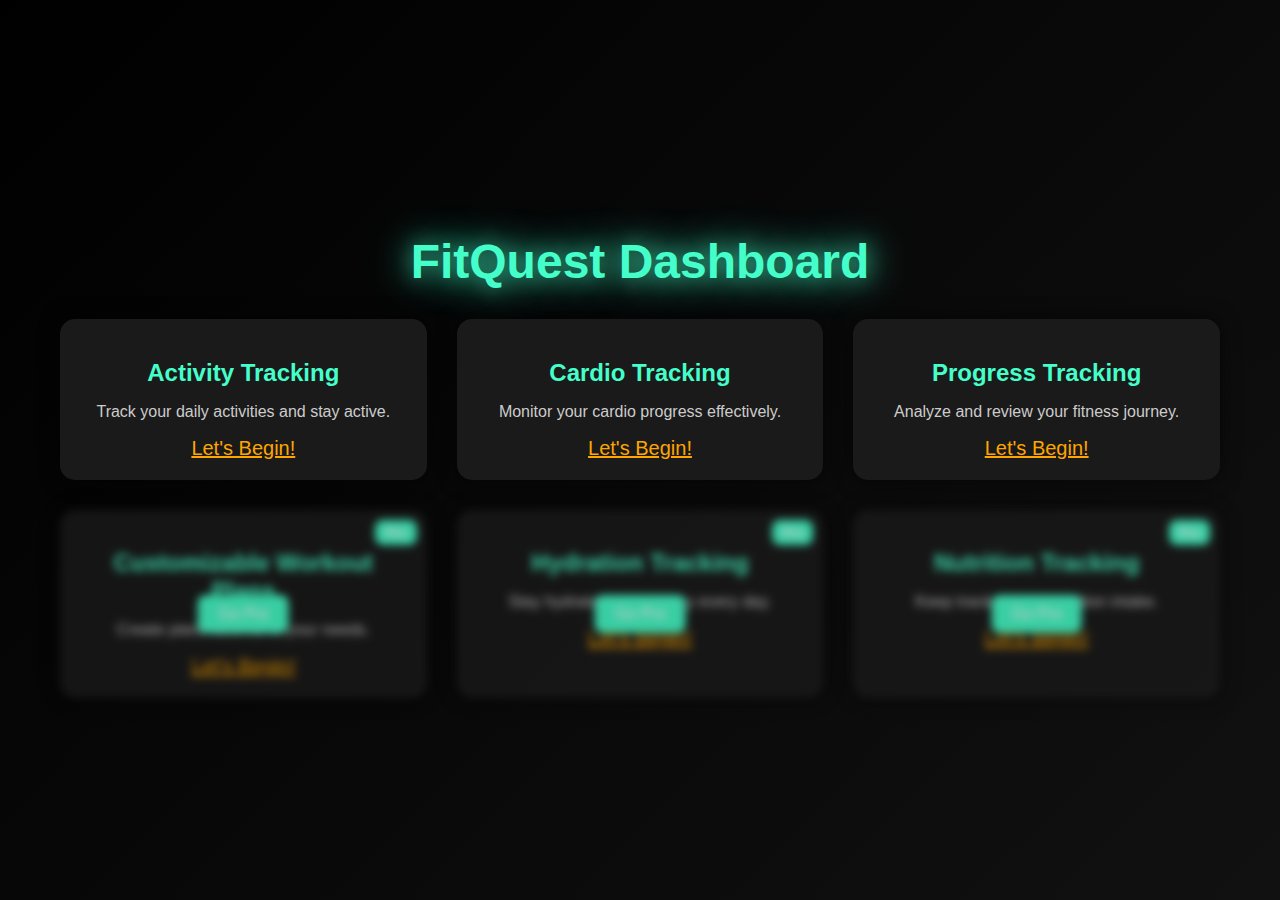
==== dashboard.html @ f8dad620 "first commit" ====
<!DOCTYPE html>
<html lang="en">
<head>
    <meta charset="UTF-8">
    <meta name="viewport" content="width=device-width, initial-scale=1.0">
    <title>FitQuest Dashboard</title>
    <link rel="stylesheet" href="dashboard.css">
</head>
<body>
    <div class="dashboard">
        <h1 class="dashboard-title">FitQuest Dashboard</h1>
        <div class="features">
            
            <div class="feature free" onclick="openTab('activity-tracking.html')">
                <h2>Activity Tracking</h2>
                <p>Track your daily activities and stay active.</p>
                <a class="explore" href="activity.html">Let's Begin!</a>

            </div>
            <div class="feature free" onclick="openTab('cardio-progress.html')">
                <h2>Cardio Tracking</h2>
                <p>Monitor your cardio progress effectively.</p>
                <a class="explore" href="cardio.html">Let's Begin!</a>

            </div>
            <div class="feature free" onclick="openTab('progress-tracking.html')">
                <h2>Progress Tracking</h2>
                <p>Analyze and review your fitness journey.</p>
                <a class="explore" href="progress.html">Let's Begin!</a>

            </div>

            <div class="feature locked">
                <h2>Customizable Workout Plans</h2>
                <p>Create plans tailored to your needs.</p>
                <a class="explore" href="custWorkout.html">Let's Begin!</a>

                <span class="pro-tag">Pro</span>
                <button onclick="redirectToPro()">Go Pro</button>
            </div>
            <div class="feature locked">
                <h2>Hydration Tracking</h2>
                <p>Stay hydrated and healthy every day.</p>
                <a class="explore" href="hydration.html">Let's Begin!</a>

                <span class="pro-tag">Pro</span>
                <button onclick="redirectToPro()">Go Pro</button>
            </div>
            <div class="feature locked">
                <h2>Nutrition Tracking</h2>
                <p>Keep track of your nutrition intake.</p>
                <a class="explore" href="nutrition.html">Let's Begin!</a>

                <span class="pro-tag">Pro</span>
                <button onclick="redirectToPro()">Go Pro</button>
            </div>
        </div>
    </div>

    <script src="dashboard.js"></script>
</body>
</html>
---- dashboard.css ----
:root {
  --bg-color: #000;
  --snd-bg-color: #111;
  --text-color: #fff;
  --main-color: #45ffca;
  --glow-color: rgba(69, 255, 202, 0.5);
  --card-bg: #1a1a1a;
}

body {
  margin: 0;
  font-family: 'Segoe UI', Tahoma, Geneva, Verdana, sans-serif;
  background: linear-gradient(135deg, #000, #111);
  color: var(--text-color);
  display: flex;
  justify-content: center;
  align-items: center;
  min-height: 100vh;
}
.explore{
  text-decoration: underline;
  color: orange;
  font-size: 20px;
}
.explore:hover{
  color: white;
}
.dashboard {
  text-align: center;
  width: 95%;
  max-width: 1200px;
  animation: fadeIn 1s ease-in-out;
}

.dashboard-title {
  font-size: 3rem;
  margin-bottom: 30px;
  color: var(--main-color);
  text-shadow: 0 0 20px var(--glow-color), 0 0 40px var(--main-color);
}

.features {
  display: grid;
  grid-template-columns: repeat(auto-fit, minmax(300px, 1fr));
  gap: 30px;
  padding: 0 20px;
}

.feature {
  background: var(--card-bg);
  border-radius: 15px;
  padding: 20px;
  position: relative;
  overflow: hidden;
  box-shadow: 0 0 20px rgba(0, 0, 0, 0.6);
  text-align: center;
  color: var(--text-color);
  transition: transform 0.5s, box-shadow 0.5s;
  cursor: pointer;
}

.feature h2 {
  font-size: 1.5rem;
  color: var(--main-color);
  margin-bottom: 10px;
}

.feature p {
  font-size: 1rem;
  color: #ccc;
}

.feature::before {
  content: '';
  position: absolute;
  top: -50%;
  left: -50%;
  width: 200%;
  height: 200%;
  background: radial-gradient(circle, var(--glow-color) 0%, transparent 60%);
  transform: rotate(45deg);
  opacity: 0;
  pointer-events: none;
  transition: opacity 0.5s;
}

.feature.free:hover {
  transform: scale(1.05);
  box-shadow: 0 0 30px var(--main-color);
}

.feature.free:hover::before {
  opacity: 1;
}

.feature.locked {
  opacity: 0.7;
  pointer-events: none;
}

.feature.locked button {
  background-color: var(--main-color);
  color: var(--text-color);
  border: none;
  padding: 8px 15px;
  border-radius: 8px;
  font-size: 0.9rem;
  cursor: pointer;
  margin-top: 10px;
}

.feature.locked:hover {
  transform: none;
  box-shadow: none;
}


.feature.active-glow {
  animation: click-glow 0.5s forwards;
}

@keyframes click-glow {
  0% {
      box-shadow: 0 0 20px var(--main-color);
  }
  100% {
      box-shadow: 0 0 40px var(--main-color), 0 0 60px var(--main-color);
      transform: scale(1.05);
  }
}


.feature.pro-unlocked {
  animation: unlock-glow 1s forwards;
}

@keyframes unlock-glow {
  0% {
      opacity: 0.5;
      transform: scale(0.9);
  }
  100% {
      opacity: 1;
      transform: scale(1);
      box-shadow: 0 0 30px var(--main-color);
  }
}


.pro-tag {
  position: absolute;
  top: 10px;
  right: 10px;
  background: var(--main-color);
  color: var(--text-color);
  padding: 5px 10px;
  font-size: 0.8rem;
  font-weight: bold;
  border-radius: 8px;
}


.feature.locked {
  filter: blur(4px);
  position: relative;
  pointer-events: none;
  opacity: 0.8;
}

.feature.locked button {
  position: absolute;
  top: 50%;
  left: 50%;
  transform: translate(-50%, -50%);
  background: var(--main-color);
  color: var(--text-color);
  border: none;
  padding: 10px 20px;
  font-size: 1rem;
  cursor: pointer;
  border-radius: 8px;
  pointer-events: all;
}

@keyframes fadeIn {
  from {
      opacity: 0;
      transform: translateY(20px);
  }
  to {
      opacity: 1;
      transform: translateY(0);
}
}
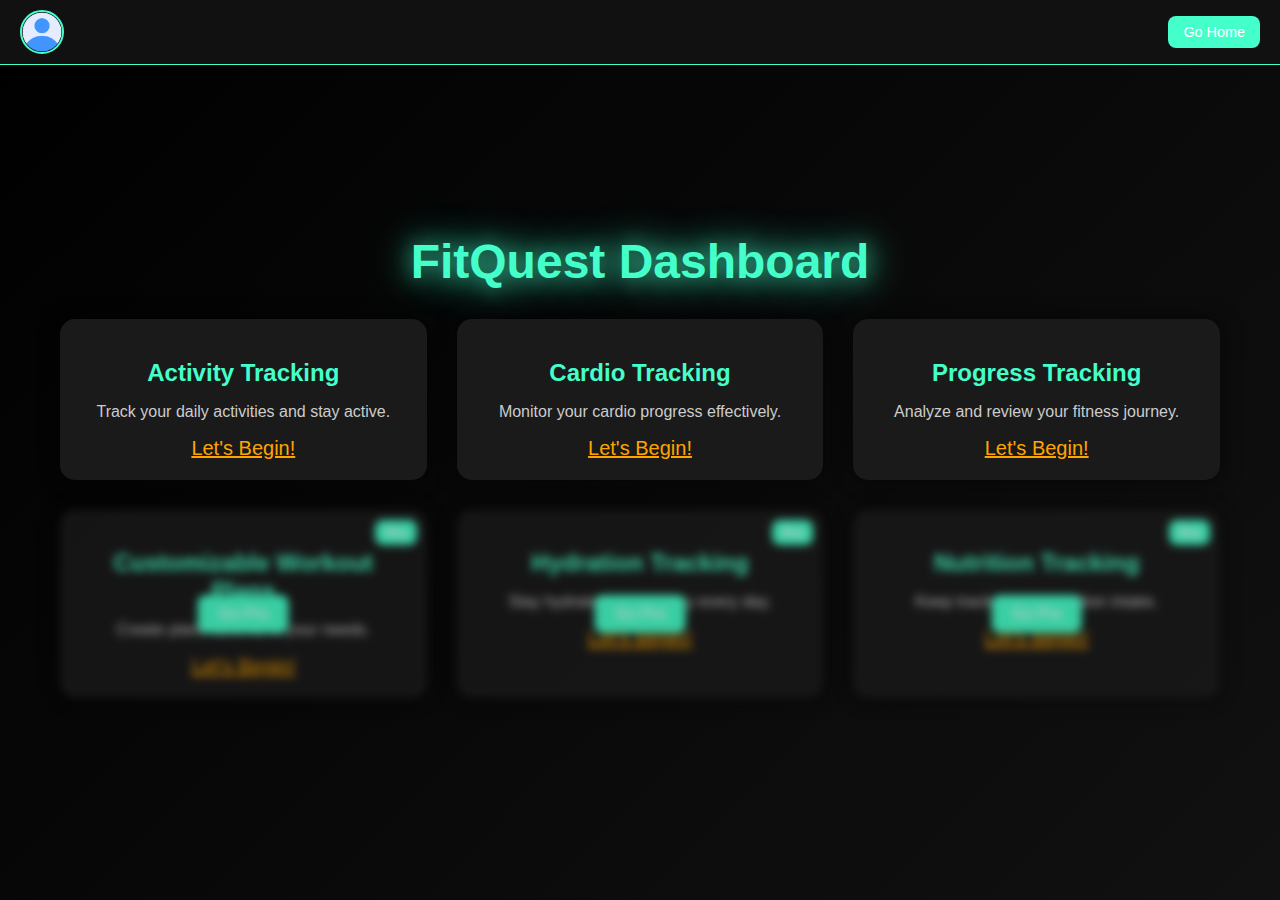
==== commit c50f1004: "updated" ====
--- a/dashboard.html
+++ b/dashboard.html
@@ -7,34 +7,41 @@
     <link rel="stylesheet" href="dashboard.css">
 </head>
 <body>
+    <div class="top-bar">
+        <!-- Profile Section -->
+        <div class="profile-icon" onclick="toggleProfileDetails()">
+            <img src="assests/user.png" alt="Profile Icon" id="profile-icon">
+            <div class="profile-details" id="profile-details">
+                <p id="profile-username">Name: Guest</p>
+                <p id="profile-email">Email: guest@example.com</p>
+            </div>
+        </div>
+        <!-- Go Home Button -->
+        <button class="go-home" onclick="redirectToHome()">Go Home</button>
+    </div>
+
     <div class="dashboard">
         <h1 class="dashboard-title">FitQuest Dashboard</h1>
         <div class="features">
-            
             <div class="feature free" onclick="openTab('activity-tracking.html')">
                 <h2>Activity Tracking</h2>
                 <p>Track your daily activities and stay active.</p>
-                <a class="explore" href="activity.html">Let's Begin!</a>
-
+                <a class="explore" href="Activity tracking.html">Let's Begin!</a>
             </div>
             <div class="feature free" onclick="openTab('cardio-progress.html')">
                 <h2>Cardio Tracking</h2>
                 <p>Monitor your cardio progress effectively.</p>
                 <a class="explore" href="cardio.html">Let's Begin!</a>
-
             </div>
             <div class="feature free" onclick="openTab('progress-tracking.html')">
                 <h2>Progress Tracking</h2>
                 <p>Analyze and review your fitness journey.</p>
                 <a class="explore" href="progress.html">Let's Begin!</a>
-
             </div>
-
             <div class="feature locked">
                 <h2>Customizable Workout Plans</h2>
                 <p>Create plans tailored to your needs.</p>
-                <a class="explore" href="custWorkout.html">Let's Begin!</a>
-
+                <a class="explore" href="workout.html">Let's Begin!</a>
                 <span class="pro-tag">Pro</span>
                 <button onclick="redirectToPro()">Go Pro</button>
             </div>
@@ -42,7 +49,6 @@
                 <h2>Hydration Tracking</h2>
                 <p>Stay hydrated and healthy every day.</p>
                 <a class="explore" href="hydration.html">Let's Begin!</a>
-
                 <span class="pro-tag">Pro</span>
                 <button onclick="redirectToPro()">Go Pro</button>
             </div>
@@ -50,7 +56,6 @@
                 <h2>Nutrition Tracking</h2>
                 <p>Keep track of your nutrition intake.</p>
                 <a class="explore" href="nutrition.html">Let's Begin!</a>
-
                 <span class="pro-tag">Pro</span>
                 <button onclick="redirectToPro()">Go Pro</button>
             </div>
--- a/dashboard.css
+++ b/dashboard.css
@@ -191,4 +191,75 @@
       opacity: 1;
       transform: translateY(0);
 }
+}
+
+/* Top Bar Styles */
+.top-bar {
+  display: flex;
+  justify-content: space-between;
+  align-items: center;
+  background: var(--snd-bg-color);
+  padding: 10px 20px;
+  position: fixed;
+  top: 0;
+  left: 0;
+  right: 0;
+  z-index: 1000;
+  border-bottom: 1px solid var(--main-color);
+}
+
+/* Profile Icon Styles */
+.profile-icon {
+  position: relative;
+  display: flex;
+  align-items: center;
+  gap: 10px;
+  cursor: pointer;
+}
+
+.profile-icon img {
+  width: 40px;
+  height: 40px;
+  border-radius: 50%;
+  border: 2px solid var(--main-color);
+  transition: transform 0.3s ease;
+}
+
+.profile-icon:hover img {
+  transform: scale(1.1);
+}
+
+/* Profile Details Dropdown */
+.profile-details {
+  position: absolute;
+  top: 50px;
+  left: 0;
+  background: var(--card-bg);
+  color: var(--text-color);
+  padding: 10px;
+  border-radius: 8px;
+  box-shadow: 0 4px 10px rgba(0, 0, 0, 0.3);
+  display: none;
+  text-align: left;
+  z-index: 1000;
+}
+
+.profile-details p {
+  margin: 5px 0;
+}
+
+/* Go Home Button */
+.go-home {
+  background-color: var(--main-color);
+  color: var(--text-color);
+  border: none;
+  padding: 8px 15px;
+  font-size: 0.9rem;
+  border-radius: 8px;
+  cursor: pointer;
+  transition: background-color 0.3s ease;
+}
+
+.go-home:hover {
+  background-color: var(--glow-color);
 }